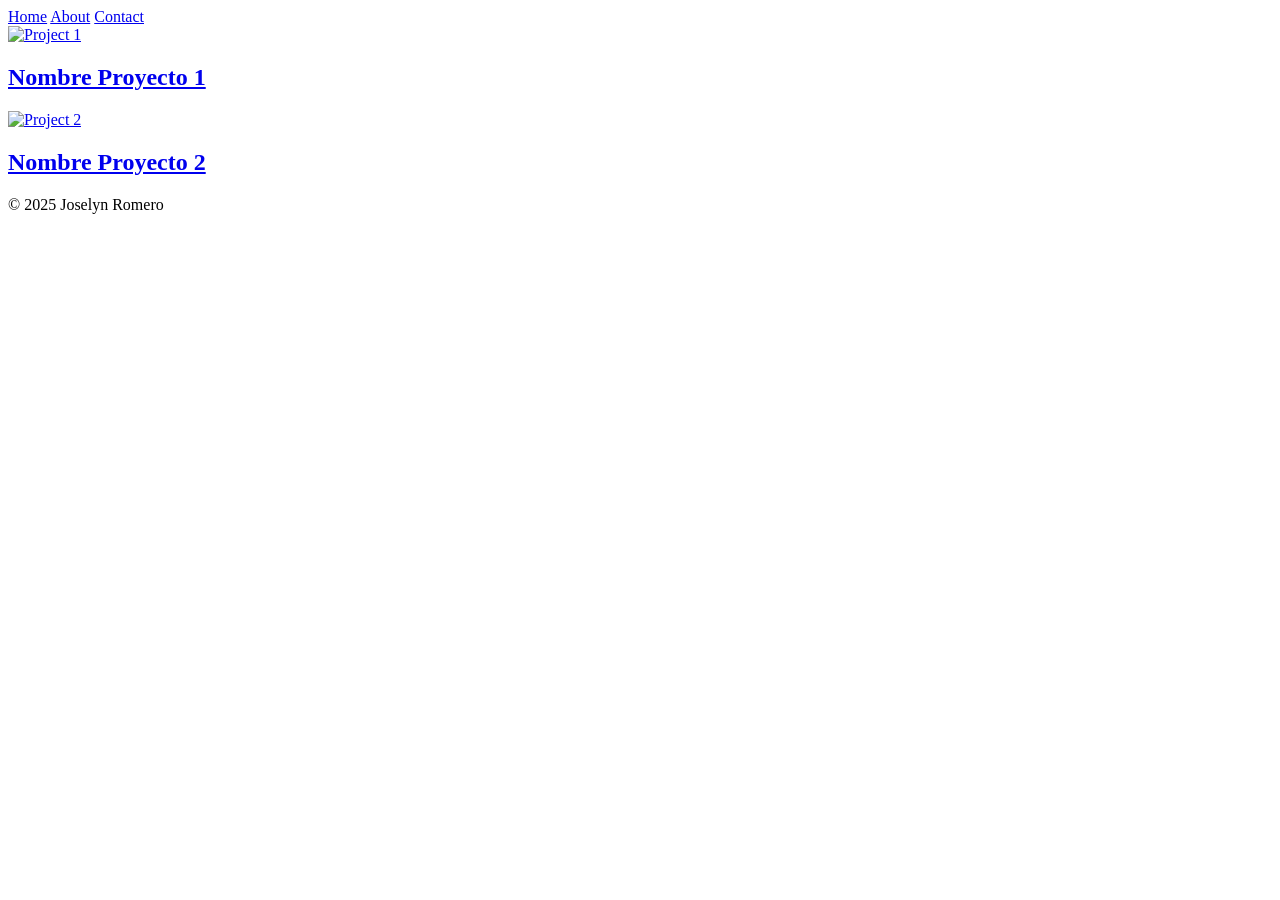
==== index.html @ 5faa7591 "Add files via upload" ====
<!DOCTYPE html>
<html lang="en">
<head>
    <meta charset="UTF-8">
    <meta name="viewport" content="width=device-width, initial-scale=1.0">
    <title>Joselyn Romero | Portfolio</title>
    <link rel="stylesheet" href="assets/styles.css">
</head>
<body>

<header>
    <nav>
        <a href="index.html">Home</a>
        <a href="about.html">About</a>
        <a href="contact.html">Contact</a>
    </nav>
</header>

<main>
    <section class="projects-grid">
        <a href="projects/project1.html" class="project-card">
            <img src="assets/images/project1.jpg" alt="Project 1">
            <h2>Nombre Proyecto 1</h2>
        </a>
        <a href="projects/project2.html" class="project-card">
            <img src="assets/images/project2.jpg" alt="Project 2">
            <h2>Nombre Proyecto 2</h2>
        </a>
        <!-- Más proyectos -->
    </section>
</main>

<footer>
    <p>© 2025 Joselyn Romero</p>
</footer>

</body>
</html>
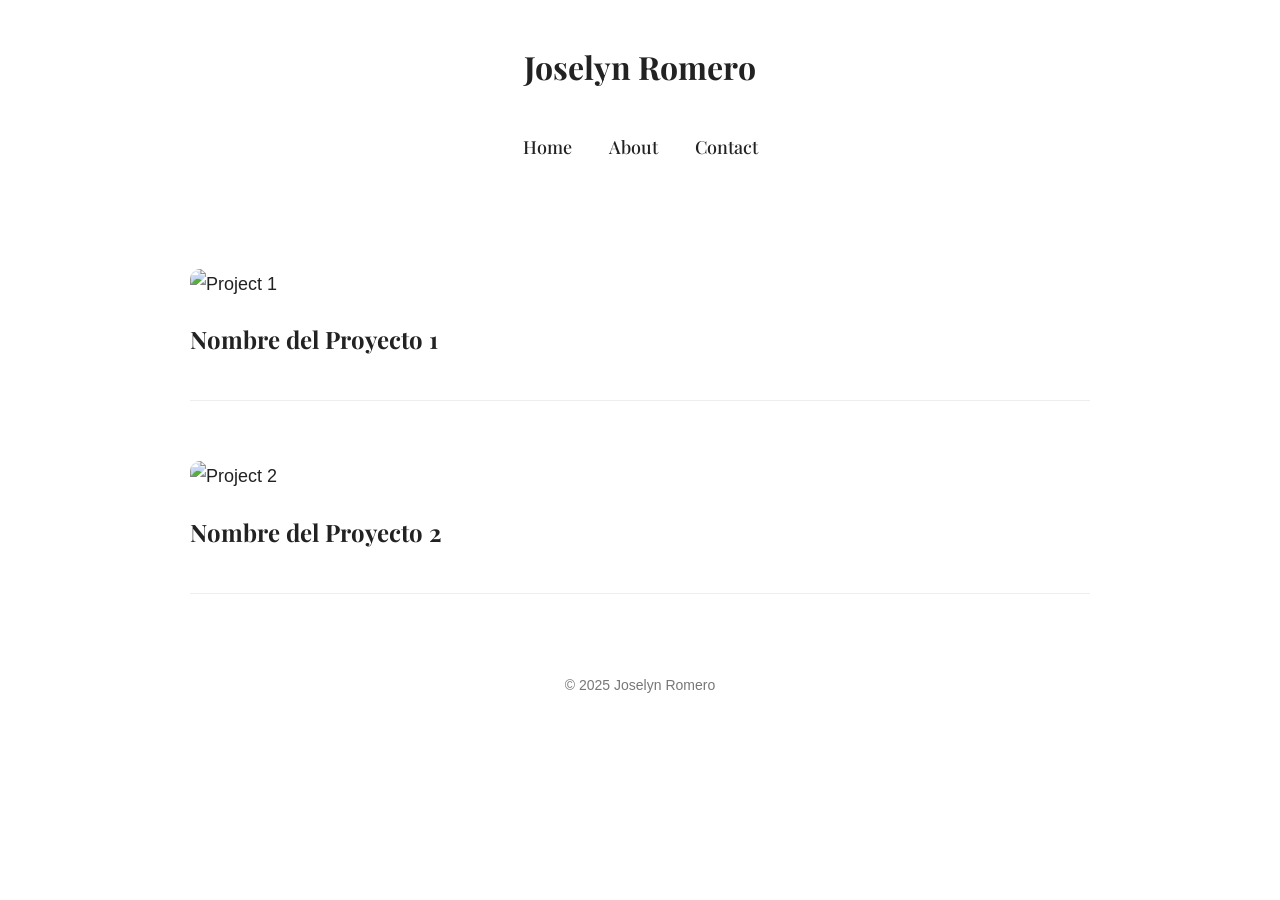
==== commit c1a64af8: "Update index.html" ====
--- a/index.html
+++ b/index.html
@@ -2,13 +2,15 @@
 <html lang="en">
 <head>
     <meta charset="UTF-8">
-    <meta name="viewport" content="width=device-width, initial-scale=1.0">
     <title>Joselyn Romero | Portfolio</title>
     <link rel="stylesheet" href="assets/styles.css">
+    <!-- Fonts -->
+    <link href="https://fonts.googleapis.com/css2?family=Playfair+Display&display=swap" rel="stylesheet">
 </head>
 <body>
 
 <header>
+    Joselyn Romero
     <nav>
         <a href="index.html">Home</a>
         <a href="about.html">About</a>
@@ -20,19 +22,19 @@
     <section class="projects-grid">
         <a href="projects/project1.html" class="project-card">
             <img src="assets/images/project1.jpg" alt="Project 1">
-            <h2>Nombre Proyecto 1</h2>
+            <h2>Nombre del Proyecto 1</h2>
         </a>
         <a href="projects/project2.html" class="project-card">
             <img src="assets/images/project2.jpg" alt="Project 2">
-            <h2>Nombre Proyecto 2</h2>
+            <h2>Nombre del Proyecto 2</h2>
         </a>
-        <!-- Más proyectos -->
+        <!-- Agrega más proyectos -->
     </section>
 </main>
 
 <footer>
-    <p>© 2025 Joselyn Romero</p>
+    © 2025 Joselyn Romero
 </footer>
 
 </body>
-</html>+</html>
--- a/assets/styles.css
+++ b/assets/styles.css
@@ -0,0 +1,79 @@
+/* Reset básico */
+* {
+    margin: 0;
+    padding: 0;
+    box-sizing: border-box;
+}
+
+body {
+    font-family: 'Helvetica Neue', sans-serif;
+    background-color: #ffffff;
+    color: #222222;
+    font-size: 18px;
+    line-height: 1.7;
+    padding: 0 5%;
+}
+
+header {
+    padding: 40px 0;
+    text-align: center;
+    font-family: 'Playfair Display', serif;
+    font-size: 32px;
+    font-weight: bold;
+}
+
+nav {
+    margin-top: 20px;
+}
+
+nav a {
+    margin: 0 15px;
+    text-decoration: none;
+    color: #222222;
+    font-weight: 500;
+    font-size: 18px;
+}
+
+nav a:hover {
+    text-decoration: underline;
+}
+
+main {
+    max-width: 900px;
+    margin: 60px auto;
+}
+
+.projects-grid {
+    display: grid;
+    grid-template-columns: 1fr;
+    gap: 60px;
+}
+
+.project-card {
+    display: block;
+    text-decoration: none;
+    color: inherit;
+    border-bottom: 1px solid #eeeeee;
+    padding-bottom: 40px;
+}
+
+.project-card img {
+    width: 100%;
+    height: auto;
+    border-radius: 10px;
+    margin-bottom: 20px;
+}
+
+.project-card h2 {
+    font-size: 24px;
+    font-weight: bold;
+    font-family: 'Playfair Display', serif;
+}
+
+footer {
+    margin-top: 80px;
+    text-align: center;
+    font-size: 14px;
+    color: #777;
+    padding-bottom: 40px;
+}
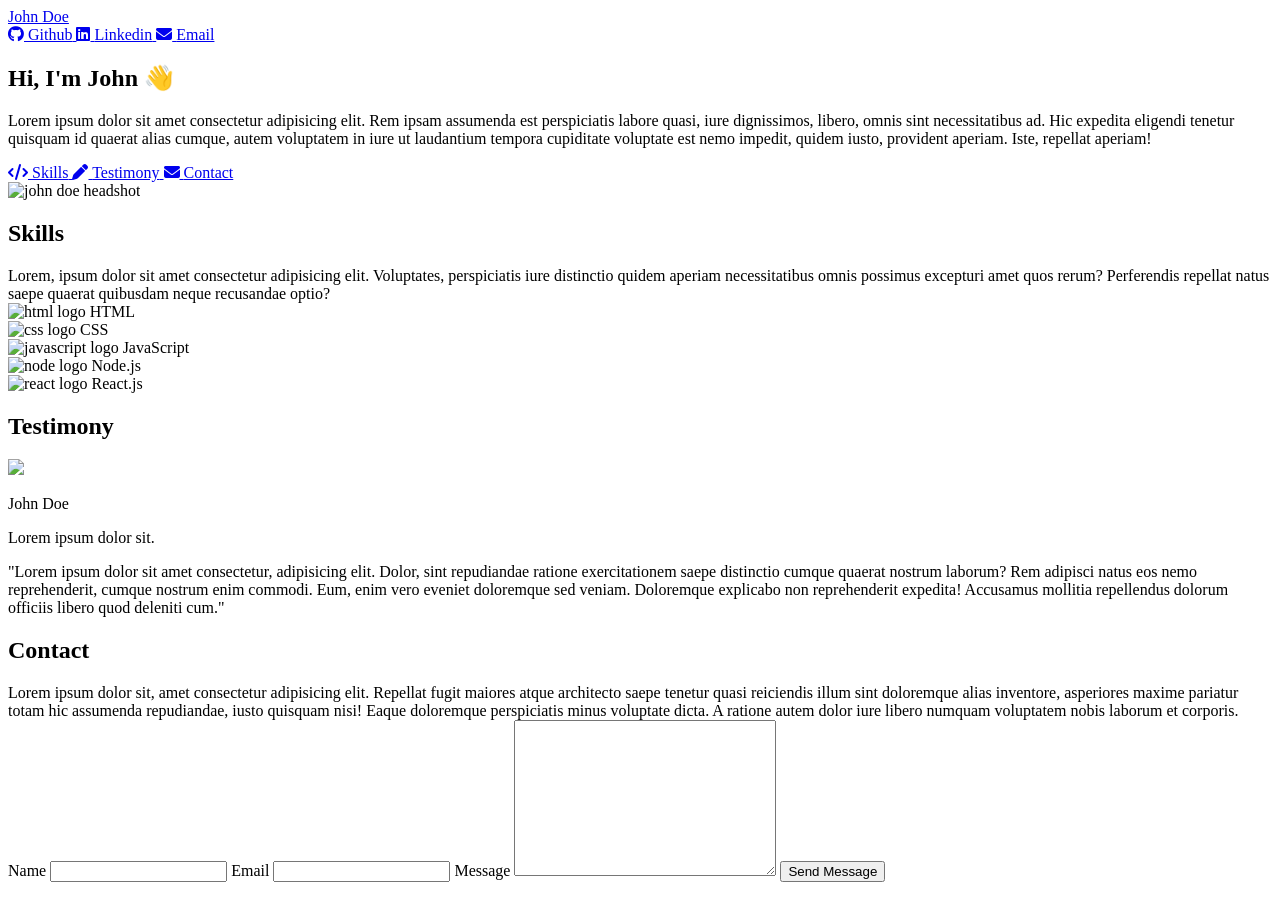
==== commit 26a52804: "Mejoras en el diseño del portfolio" ====
--- a/index.html
+++ b/index.html
@@ -1,40 +1,150 @@
 <!DOCTYPE html>
 <html lang="en">
 <head>
-    <meta charset="UTF-8">
-    <title>Joselyn Romero | Portfolio</title>
-    <link rel="stylesheet" href="assets/styles.css">
-    <!-- Fonts -->
-    <link href="https://fonts.googleapis.com/css2?family=Playfair+Display&display=swap" rel="stylesheet">
+  <meta charset="UTF-8">
+  <meta http-equiv="X-UA-Compatible" content="IE=edge">
+  <meta name="viewport" content="width=device-width, initial-scale=1.0">
+
+  <link rel="preconnect" href="https://fonts.googleapis.com">
+  <link rel="preconnect" href="https://fonts.gstatic.com" crossorigin>
+  <link href="https://fonts.googleapis.com/css2?family=Poppins:wght@400;600&display=swap" rel="stylesheet">
+
+  <link rel="stylesheet" href="https://cdnjs.cloudflare.com/ajax/libs/font-awesome/6.4.0/css/all.min.css" integrity="sha512-iecdLmaskl7CVkqkXNQ/ZH/XLlvWZOJyj7Yy7tcenmpD1ypASozpmT/E0iPtmFIB46ZmdtAc9eNBvH0H/ZpiBw==" crossorigin="anonymous" referrerpolicy="no-referrer" />
+
+  <link rel="stylesheet" href="styles.css">
+
+  <title>Portfolio</title>
 </head>
 <body>
+  <!-- NAVBAR -->
+  <nav>
+    <div class="left">
+      <a href="/">John Doe</a>
+    </div>
 
-<header>
-    Joselyn Romero
-    <nav>
-        <a href="index.html">Home</a>
-        <a href="about.html">About</a>
-        <a href="contact.html">Contact</a>
-    </nav>
-</header>
+    <div class="right">
+      <a href="http://github.com" target="_blank" rel="noopener noreferrer">
+        <i class="fa-brands fa-github"></i>
+        <span>Github</span>
+      </a>
+      
+      <a href="http://linkedin.com" target="_blank" rel="noopener noreferrer">
+        <i class="fa-brands fa-linkedin"></i>
+        <span>Linkedin</span>
+      </a>
+      
+      <a href="mailto:john@example.com">
+        <i class="fa-solid fa-envelope"></i>
+        <span>Email</span>
+      </a>
+    </div>
+  </nav>
 
-<main>
-    <section class="projects-grid">
-        <a href="projects/project1.html" class="project-card">
-            <img src="assets/images/project1.jpg" alt="Project 1">
-            <h2>Nombre del Proyecto 1</h2>
-        </a>
-        <a href="projects/project2.html" class="project-card">
-            <img src="assets/images/project2.jpg" alt="Project 2">
-            <h2>Nombre del Proyecto 2</h2>
-        </a>
-        <!-- Agrega más proyectos -->
+  <main>
+    <!-- SECTION 1: Hero -->
+    <section class="hero-section">
+      <div class="text">
+        <h2>Hi, I'm John 👋</h2>
+        <p>Lorem ipsum dolor sit amet consectetur adipisicing elit. Rem ipsam assumenda est perspiciatis labore quasi, iure dignissimos, libero, omnis sint necessitatibus ad. Hic expedita eligendi tenetur quisquam id quaerat alias cumque, autem voluptatem in iure ut laudantium tempora cupiditate voluptate est nemo impedit, quidem iusto, provident aperiam. Iste, repellat aperiam!</p>
+
+        <div class="links">
+          <a href="#skills">
+            <i class="fa-solid fa-code"></i>
+            <span>Skills</span>
+          </a>
+          
+          <a href="#testimony">
+            <i class="fa-solid fa-pen"></i>
+            <span>Testimony</span>
+          </a>
+          
+          <a href="#contact">
+            <i class="fa-solid fa-envelope"></i>
+            <span>Contact</span>
+          </a>
+        </div>
+      </div>
+
+      <div class="headshot">
+        <img src="images/hero-headshot.webp" alt="john doe headshot">
+      </div>
     </section>
-</main>
 
-<footer>
-    © 2025 Joselyn Romero
-</footer>
+    <!-- SECTION 2: Skills -->
+    <section id="skills" class="skills-section">
+      <h2>Skills</h2>
+      <div class="text">
+        Lorem, ipsum dolor sit amet consectetur adipisicing elit. Voluptates, perspiciatis iure distinctio quidem aperiam necessitatibus omnis possimus excepturi amet quos rerum? Perferendis repellat natus saepe quaerat quibusdam neque recusandae optio?
+      </div>
 
+      <div class="cells">
+        <div class="cell">
+          <img src="images/html-logo.webp" alt="html logo">
+          <span>HTML</span>
+        </div>
+        
+        <div class="cell">
+          <img src="images/css-logo.webp" alt="css logo">
+          <span>CSS</span>
+        </div>
+        
+        <div class="cell">
+          <img src="images/javascript-logo.webp" alt="javascript logo">
+          <span>JavaScript</span>
+        </div>
+        
+        <div class="cell">
+          <img src="images/node-logo.webp" alt="node logo">
+          <span>Node.js</span>
+        </div>
+        
+        <div class="cell">
+          <img src="images/react-logo.webp" alt="react logo">
+          <span>React.js</span>
+        </div>
+      </div>
+    </section>
+
+    <!-- SECTION 3: Testimony -->
+    <section id="testimony" class="testimony-section">
+      <h2>Testimony</h2>
+
+      <div class="group">
+        <div class="person-details">
+          <img src="images/testimony-headshot.webp">
+          <p>John Doe</p>
+          <p>Lorem ipsum dolor sit.</p>
+        </div>
+
+        <div class="text">
+          "Lorem ipsum dolor sit amet consectetur, adipisicing elit. Dolor, sint repudiandae ratione exercitationem saepe distinctio cumque quaerat nostrum laborum? Rem adipisci natus eos nemo reprehenderit, cumque nostrum enim commodi. Eum, enim vero eveniet doloremque sed veniam. Doloremque explicabo non reprehenderit expedita! Accusamus mollitia repellendus dolorum officiis libero quod deleniti cum."
+        </div>
+      </div>
+    </section>
+
+    <!-- SECTION 4: Contact -->
+    <section id="contact" class="contact-section">
+      <h2>Contact</h2>
+
+      <div class="group">
+        <div class="text">
+          Lorem ipsum dolor sit, amet consectetur adipisicing elit. Repellat fugit maiores atque architecto saepe tenetur quasi reiciendis illum sint doloremque alias inventore, asperiores maxime pariatur totam hic assumenda repudiandae, iusto quisquam nisi! Eaque doloremque perspiciatis minus voluptate dicta. A ratione autem dolor iure libero numquam voluptatem nobis laborum et corporis.
+        </div>
+
+        <form>
+          <label for="name">Name</label>
+          <input type="text" id="name">
+
+          <label for="email">Email</label>
+          <input type="email" id="email">
+
+          <label for="message">Message</label>
+          <textarea id="message" cols="30" rows="10"></textarea>
+
+          <button type="submit">Send Message</button>
+        </form>
+      </div>
+    </section>
+  </main>
 </body>
-</html>
+</html>
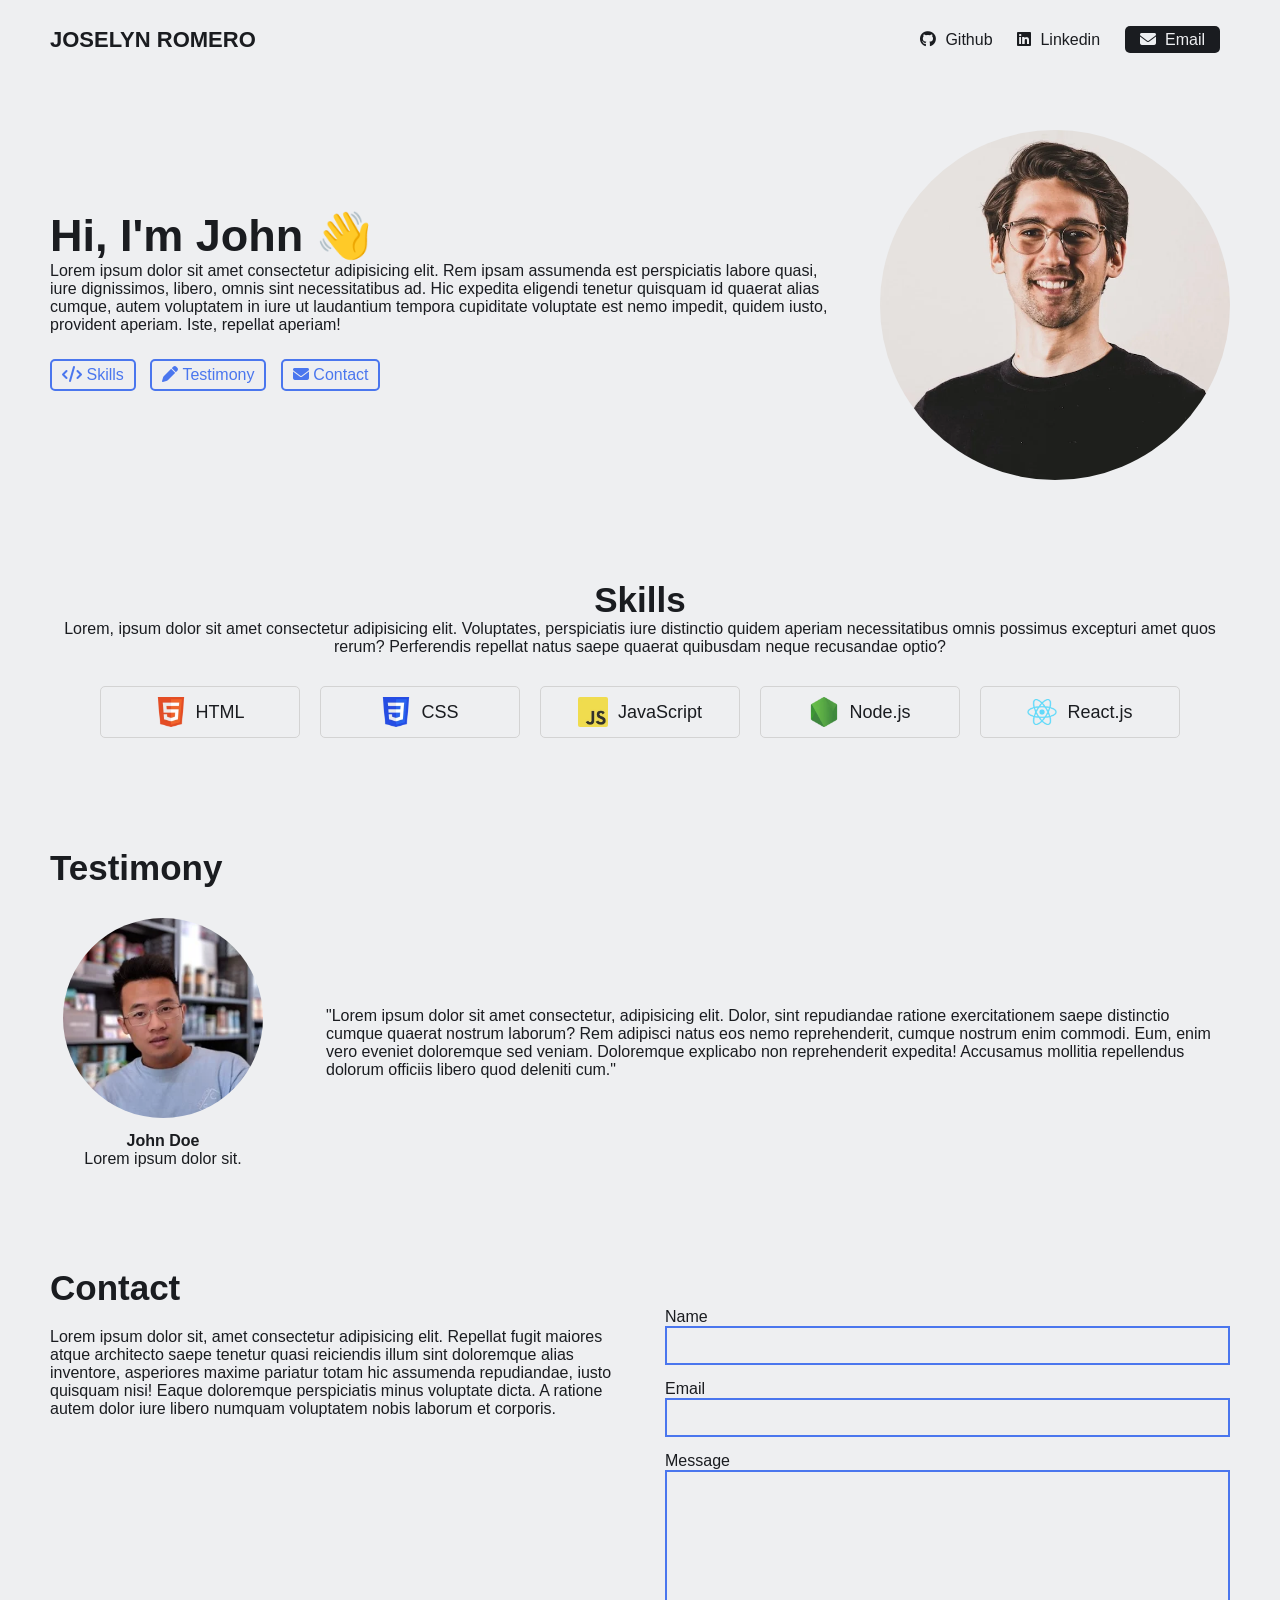
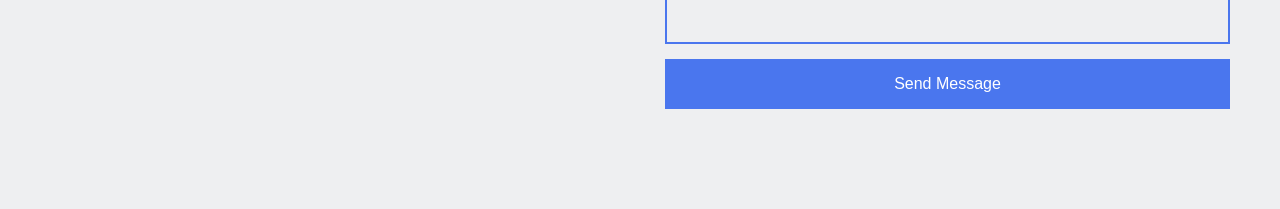
==== commit 04c52f07: "change minor" ====
--- a/index.html
+++ b/index.html
@@ -19,7 +19,7 @@
   <!-- NAVBAR -->
   <nav>
     <div class="left">
-      <a href="/">John Doe</a>
+      <a href="/">JOSELYN ROMERO</a>
     </div>
 
     <div class="right">
--- a/styles.css
+++ b/styles.css
@@ -0,0 +1,330 @@
+:root {
+    --text-color: #1a1c20;
+    --link-color: #4a76ee;
+    --background-color: #eeeff1;
+  }
+  
+  * {
+    margin: 0;
+    padding: 0;
+    box-sizing: border-box;
+  }
+  
+  html {
+    scroll-behavior: smooth;
+  }
+  
+  body {
+    font-family: 'Poppins', sans-serif;
+    color: var(--text-color);
+    background-color: var(--background-color);
+    max-width: 1400px;
+    margin: 0 auto;
+  }
+  
+  a {
+    color: var(--link-color);
+    text-decoration: none;
+  }
+  
+  /* NAVBAR */
+  nav {
+    display: flex;
+    justify-content: space-between;
+    align-items: center;
+  
+    padding: 0 50px;
+    height: 80px;
+  }
+  
+  nav .left a {
+    color: var(--text-color);
+    font-size: 22px;
+    font-weight: 600;
+  }
+  
+  nav .right a {
+    color: var(--text-color);
+    margin: 0 10px;
+  }
+  
+  nav .right a:last-child {
+    color: var(--background-color);
+    background-color: var(--text-color);
+    padding: 5px 15px;
+    border-radius: 5px;
+  }
+  
+  nav .right a span {
+    margin-left: 5px;
+  }
+  
+  /* SECTION 1: Hero */
+  .hero-section {
+    display: flex;
+    justify-content: space-between;
+    align-items: center;
+    padding: 0 50px;
+    margin: 50px 0;
+    margin-bottom: 100px;
+    gap: 40px;
+  }
+  
+  .hero-section .text {
+    flex: 5;
+  }
+  
+  .hero-section .text h2 {
+    font-size: 45px;
+  }
+  
+  .hero-section .text .links {
+    margin-top: 25px;
+  }
+  
+  .hero-section .text .links a {
+    display: inline-block;
+    padding: 5px 10px;
+    border: 2px solid var(--link-color);
+    border-radius: 5px;
+    margin-right: 10px;
+    margin-bottom: 10px;
+    transition: .1s;
+  }
+  
+  .hero-section .text .links a:hover {
+    color: var(--text-color);
+    border: 2px solid var(--text-color);
+  }
+  
+  .hero-section .headshot {
+    flex: 2;
+    display: flex;
+    justify-content: right;
+  }
+  
+  .hero-section .headshot img {
+    width: 350px;
+    border-radius: 50%;
+  }
+  
+  /* SECTION 2: Skills */
+  .skills-section {
+    padding: 0 50px;
+    margin-bottom: 100px;
+  }
+  
+  .skills-section h2 {
+    text-align: center;
+    font-size: 35px;
+  }
+  
+  .skills-section .text {
+    text-align: center;
+    margin-bottom: 20px;
+  }
+  
+  .skills-section .cells {
+    display: flex;
+    justify-content: center;
+    flex-wrap: wrap;
+  }
+  
+  .skills-section .cells .cell {
+    display: flex;
+    justify-content: center;
+    align-items: center;
+    gap: 10px;
+  
+    width: 200px;
+    padding: 10px 20px;
+    margin: 10px;
+    border: 1.5px solid #d3d3d3;
+    border-radius: 5px;
+  }
+  
+  .skills-section .cells .cell img {
+    width: 30px;
+    height: 30px;
+    object-fit: contain;
+    border-radius: 2px;
+  }
+  
+  .skills-section .cells .cell span {
+    font-size: 18px;
+  }
+  
+  /* SECTION 3: Testimony */
+  .testimony-section {
+    padding: 0 50px;
+    margin-bottom: 100px;
+  }
+  
+  .testimony-section h2 {
+    font-size: 35px;
+    margin-bottom: 30px;
+  }
+  
+  .testimony-section .group {
+    display: flex;
+    align-items: center;
+    gap: 50px;
+  }
+  
+  .testimony-section .group .person-details {
+    text-align: center;
+    flex: 2;
+  }
+  
+  .testimony-section .group .person-details img {
+    width: 200px;
+    aspect-ratio: 1 / 1;
+    object-fit: cover;
+    border-radius: 50%;
+    margin-bottom: 10px;
+  }
+  
+  .testimony-section .group .person-details p {
+    font-weight: 600;
+  }
+  
+  .testimony-section .group .person-details p:last-child {
+    font-weight: normal;
+  }
+  
+  .testimony-section .group .text {
+    flex: 8;
+  }
+  
+  /* SECTION 4: Contact */
+  .contact-section {
+    padding: 0 50px;
+    margin-bottom: 100px;
+  }
+  
+  .contact-section h2 {
+    font-size: 35px;
+  }
+  
+  .contact-section .group {
+    display: flex;
+    gap: 50px;
+  }
+  
+  .contact-section .group .text {
+    flex: 3;
+    margin-top: 20px;
+  }
+  
+  .contact-section .group form {
+    flex: 3;
+    display: flex;
+    flex-direction: column;
+  }
+  
+  .contact-section .group form input,
+  .contact-section .group form textarea {
+    font-family: 'Poppins', sans-serif;
+    border: 2px solid var(--link-color);
+    background-color: transparent;
+    padding: 10px;
+    margin-bottom: 15px;
+    outline: none;
+    resize: none;
+  }
+  
+  .contact-section .group form button {
+    font-size: 16px;
+    font-family: 'Poppins', sans-serif;
+    color: #fff;
+    background-color: var(--link-color);
+    border: none;
+    height: 50px;
+    cursor: pointer;
+    transition: .1s;
+  }
+  
+  .contact-section .group form button:hover {
+    filter: brightness(.9);
+  }
+  
+  @media (max-width: 850px) {
+    /* SECTION 1: Hero */
+    .hero-section .text h2 {
+      font-size: 35px;
+    }
+  }
+  
+  @media (max-width: 740px) {
+    /* SECTION 1: Hero */
+    .hero-section {
+      flex-direction: column-reverse;
+    }
+  
+    .hero-section .headshot img {
+      width: 300px;
+    }
+  
+    /* SECTION 3: Testimony */
+    .testimony-section {
+      text-align: center;
+    }
+  
+    .testimony-section .group {
+      flex-direction: column;
+    }
+  
+    /* SECTION 4: Contact */
+    .contact-section .group {
+      flex-direction: column;
+    }
+  }
+  
+  @media (max-width: 600px) {
+    /* NAVBAR */
+    nav {
+      padding: 0 20px;
+    }
+  
+    nav .right a {
+      font-size: 22px;
+    }
+  
+    nav .right a:last-child {
+      color: var(--text-color);
+      background-color: transparent;
+      padding: 0;
+    }
+  
+    nav .right a span {
+      display: none;
+    }
+  
+    /* SECTION 1: Hero */
+    .hero-section {
+      padding: 0 20px;
+    }
+  
+    .hero-section .text h2 {
+      font-size: 30px;
+    }
+  
+    /* SECTION 2: Skills */
+    .skills-section {
+      padding: 0 20px;
+    }
+  
+    .skills-section .cells .cell span {
+      font-size: 16px;
+    }
+  
+    /* SECTION 3: Testimony */
+    .testimony-section {
+      padding: 0 20px;
+    }
+  
+    /* SECTION 4: Contact */
+    .contact-section {
+      padding: 0 20px;
+    }
+  }
